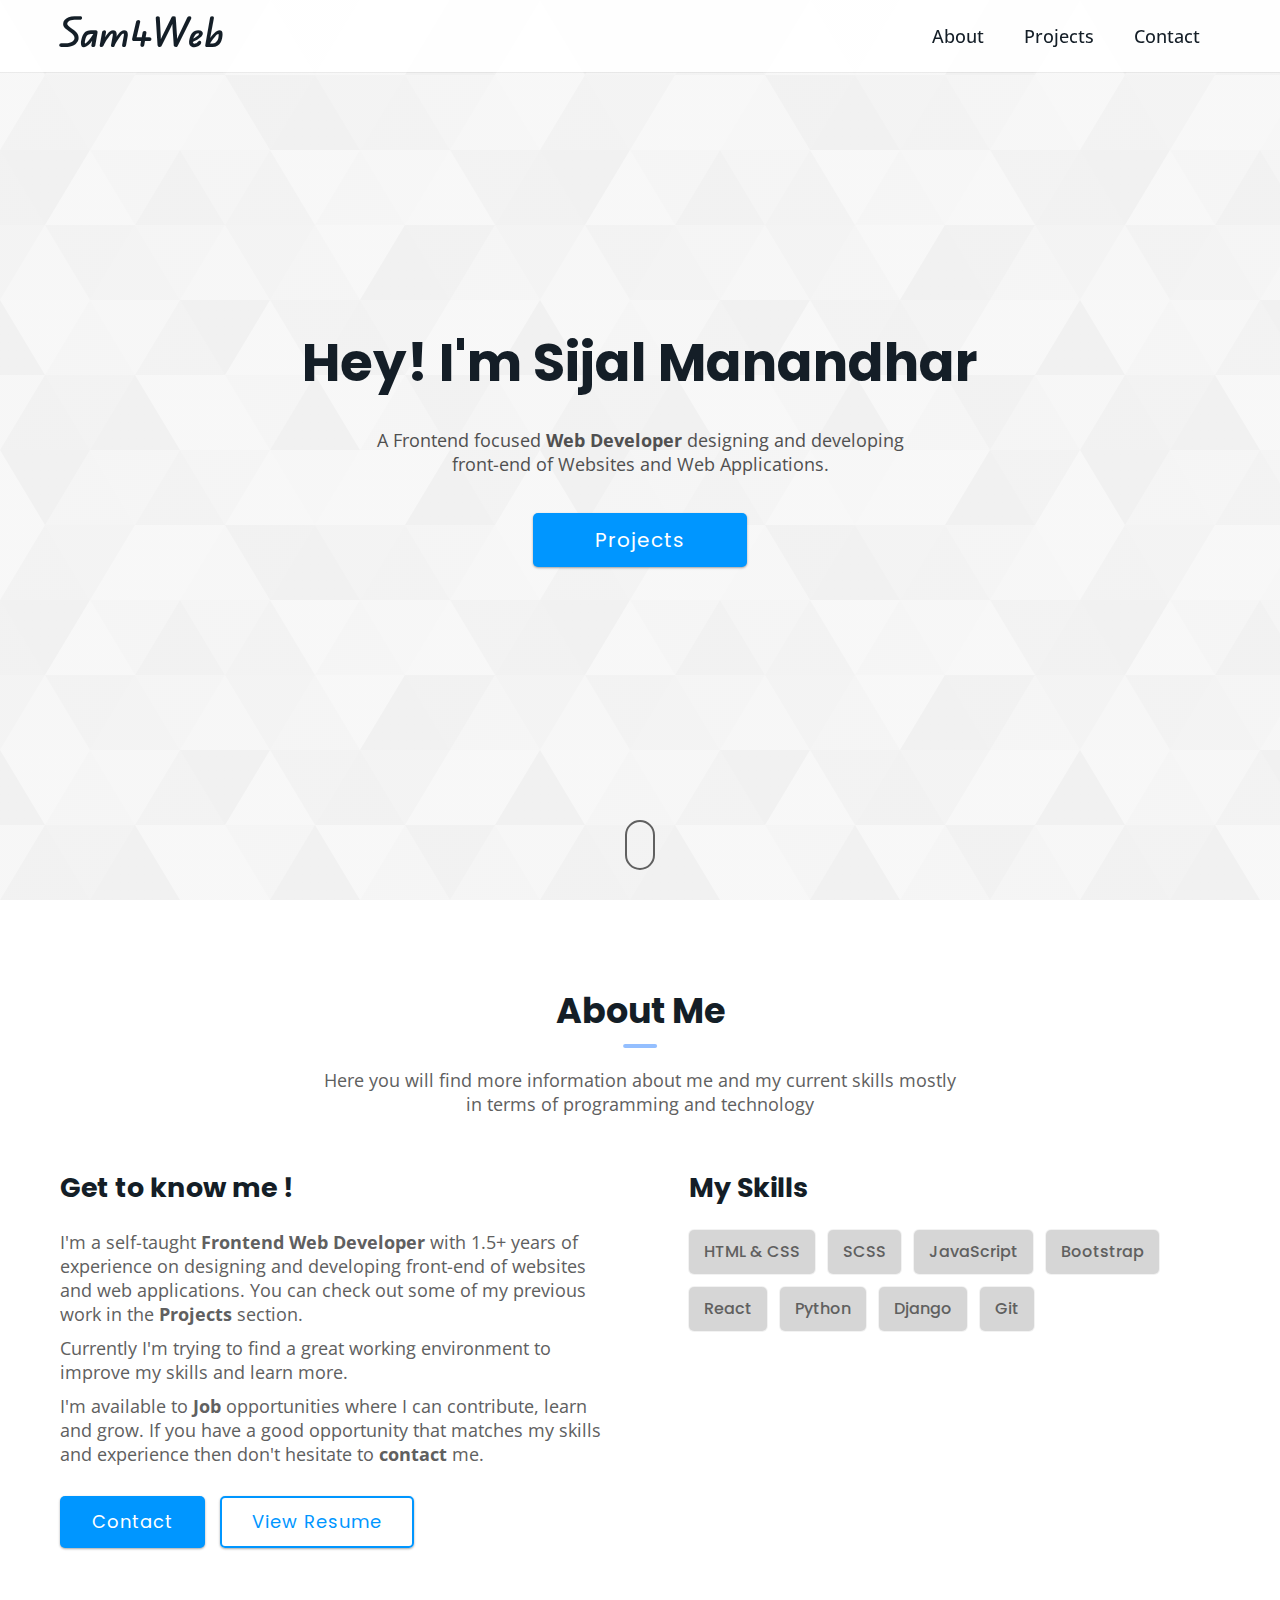
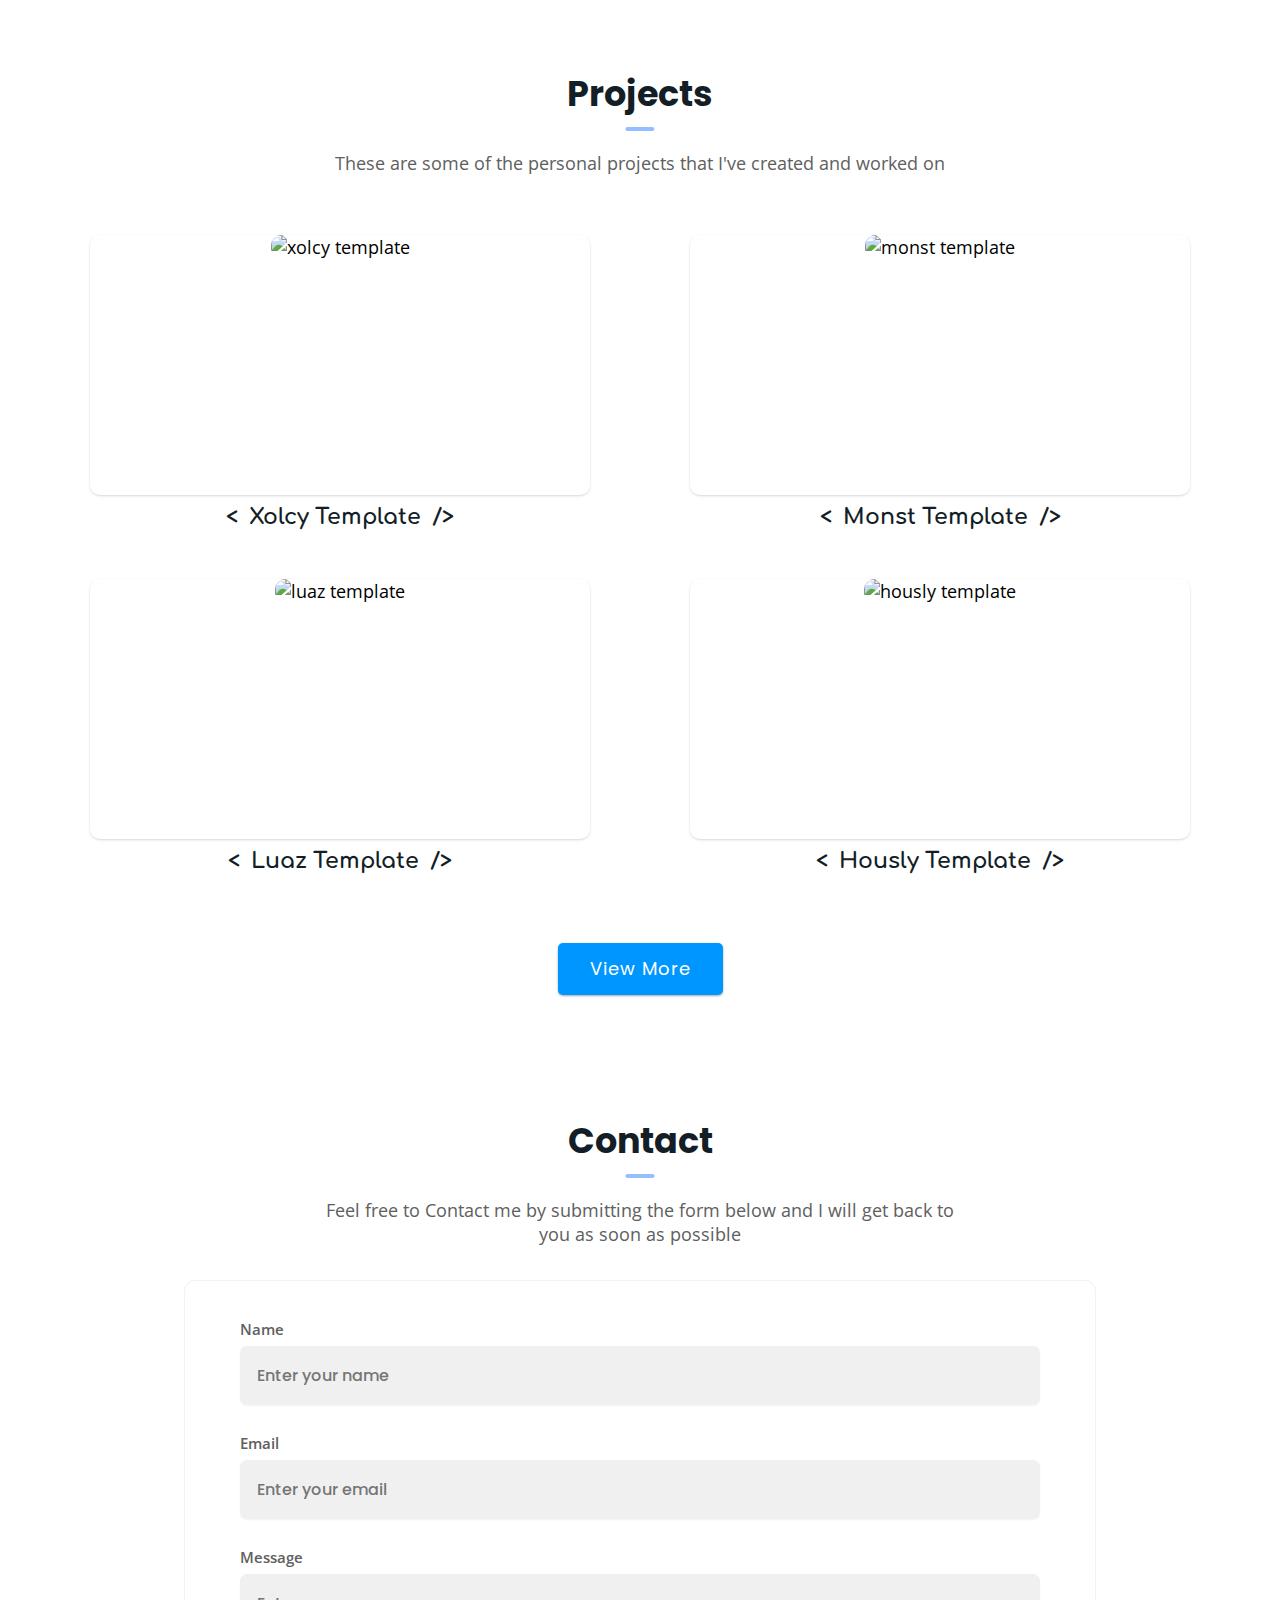
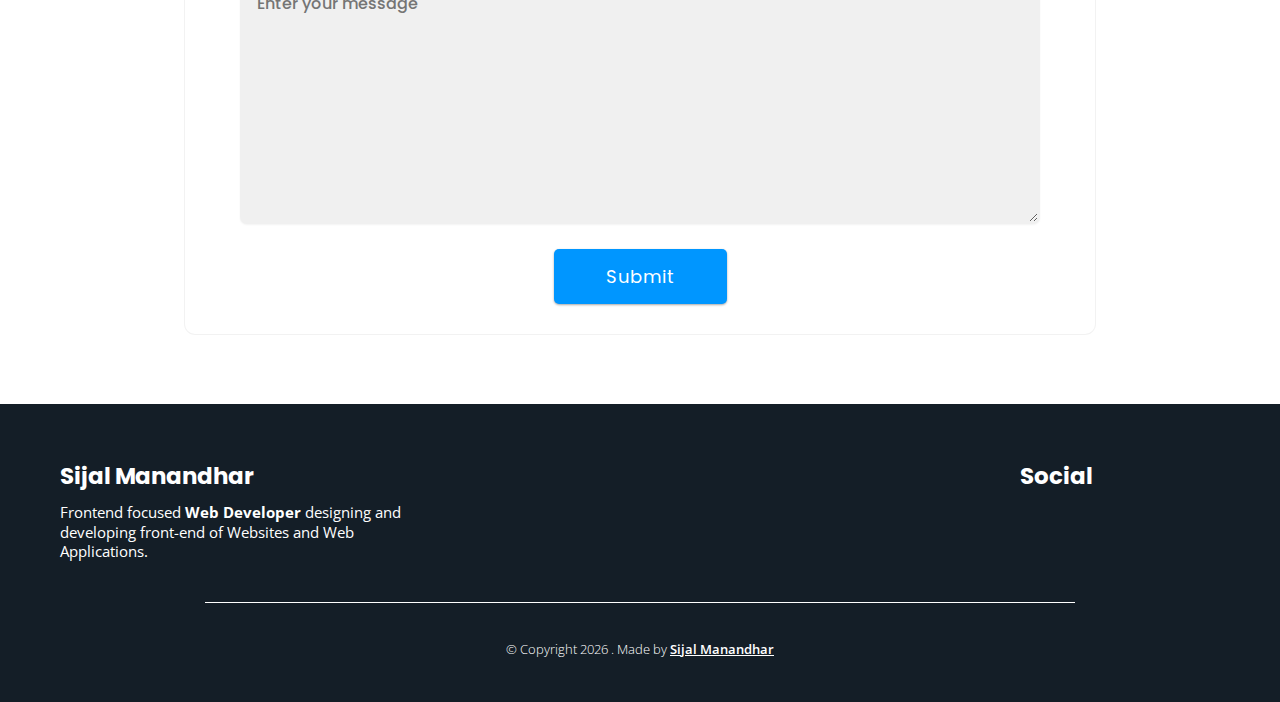
==== index.html @ 00e2dae4 "initail commit" ====
<!DOCTYPE html>
<html lang="en">
  <head>
    <meta charset="UTF-8" />
    <meta name="viewport" content="width=device-width, initial-scale=1.0" />
    <meta http-equiv="X-UA-Compatible" content="ie=edge" />
    <title>Sijal Manandhar | Sam4Web</title>
    <link rel="icon" href="./img/icon.ico" />
    <!-- CSS -->
    <link rel="stylesheet" href="./css/main.min.css" />
  </head>
  <body class="home__page">
    <!-- Preloader -->
    <div id="preloader"></div>

    <!-- Back to Top -->
    <div class="back-to-top">
      <div class="container">
        <i class="fa-solid fa-angle-up"></i>
      </div>
    </div>

    <!-- Header Start -->
    <header class="header">
      <div class="section-container">
        <div class="logo">
          <a class="noselect" href="."> Sam4Web </a>
        </div>
        <!-- / logo -->

        <nav class="nav">
          <ul class="nav-list">
            <li class="nav-item">
              <a href="#about" class="nav-link">About</a>
            </li>
            <li class="nav-item">
              <a href="#projects" class="nav-link">Projects</a>
            </li>
            <li class="nav-item">
              <a href="#contact" class="nav-link">Contact</a>
            </li>
          </ul>
        </nav>
        <!-- / nav -->
      </div>
      <!-- / section-container -->

      <div class="toggle-btn">
        <div class="bar"></div>
      </div>
      <!-- / toggle-btn -->
    </header>
    <!-- / Header End -->

    <!-- Hero Start -->
    <section class="hero">
      <div class="section-container">
        <h1 class="title">Hey! I'm Sijal Manandhar</h1>
        <p class="desc">
          A Frontend focused <strong> Web Developer </strong> designing and
          developing front-end of Websites and Web Applications.
        </p>
        <a href="#projects" class="button">Projects</a>
      </div>

      <div class="mouse-scroll-animation">
        <div class="dot"></div>
      </div>
      <!-- / mouse-scroll-animation -->
    </section>
    <!-- / Hero End -->

    <!-- About Start -->
    <section class="about" id="about">
      <div class="section-container">
        <h2 class="section-title">About Me</h2>
        <p class="section-subtitle">
          Here you will find more information about me and my current skills
          mostly in terms of programming and technology
        </p>

        <div class="content-container">
          <div class="content-main">
            <h3 class="content-title">Get to know me !</h3>
            <div class="content-main__para">
              I'm a self-taught <strong> Frontend Web Developer </strong> with
              1.5+ years of experience on designing and developing front-end of
              websites and web applications. You can check out some of my
              previous work in the <strong> Projects </strong> section.
            </div>
            <!-- / content paragraph -->
            <div class="content-main__para">
              Currently I'm trying to find a great working environment to
              improve my skills and learn more.
            </div>
            <!-- / content paragraph -->
            <div class="content-main__para">
              I'm available to <strong> Job </strong> opportunities where I can
              contribute, learn and grow. If you have a good opportunity that
              matches my skills and experience then don't hesitate to
              <strong> contact </strong> me.
            </div>
            <!-- / content paragraph -->
            <a href="#contact" class="button">Contact</a>
            <a
              href="https://resume.io/r/8tuDJbCVV"
              class="button button-transparent"
              target="_blank"
            >
              View Resume
            </a>
          </div>
          <!-- / content-main -->

          <div class="content-skill">
            <h3 class="content-title">My Skills</h3>
            <ul class="skill-container"></ul>
            <!-- / skill-container -->
          </div>
          <!-- / content-skill -->
        </div>
        <!-- / content container -->
      </div>
      <!-- / section container -->
    </section>
    <!-- About End -->

    <!-- Project Start -->
    <section class="project" id="projects">
      <div class="section-container">
        <h2 class="section-title">Projects</h2>
        <p class="section-subtitle">
          These are some of the personal projects that I've created and worked
          on
        </p>

        <div class="project-container"></div>
        <!-- / project container -->

        <a target="_blank" href="https://github.com/sam4web/" class="button">
          View More
        </a>
      </div>
      <!-- / section container -->
    </section>
    <!-- Project End -->

    <!-- Contact Start -->
    <section class="contact" id="contact">
      <div class="section-container">
        <h2 class="section-title">Contact</h2>
        <p class="section-subtitle">
          Feel free to Contact me by submitting the form below and I will get
          back to you as soon as possible
        </p>

        <div class="form-container">
          <form action="thanks.html">
            <div class="input-container">
              <label for="name">Name</label>
              <input
                type="text"
                name="name"
                id="name"
                placeholder="Enter your name"
                required
              />
            </div>
            <!-- / input container -->

            <div class="input-container">
              <label for="email">Email</label>
              <input
                type="email"
                name="email"
                id="email"
                placeholder="Enter your email"
                required
              />
            </div>
            <!-- / input container -->

            <div class="input-container">
              <label for="message">Message</label>
              <textarea
                name="message"
                id="message"
                placeholder="Enter your message"
                required
              ></textarea>
            </div>
            <!-- / input container -->

            <input type="submit" value="Submit" class="button" />
          </form>
          <!-- / form -->
        </div>
        <!-- / form container -->
      </div>
      <!-- / section container -->
    </section>
    <!-- Contact End -->

    <!-- Footer Start -->
    <footer class="footer">
      <div class="section-container">
        <div class="footer-top">
          <div class="info-container">
            <h3 class="footer-title">Sijal Manandhar</h3>
            <p class="info-desc">
              Frontend focused <strong> Web Developer </strong> designing and
              developing front-end of Websites and Web Applications.
            </p>
          </div>
          <!-- / info container -->

          <div class="social-container">
            <h3 class="footer-title">Social</h3>
            <ul class="social-list"></ul>
            <!-- / social list -->
          </div>
          <!-- / social container -->
        </div>
        <!-- / footer top -->

        <div class="footer-bottom">
          &copy; Copyright
          <script>
            document.write(new Date().getFullYear());
          </script>
          . Made by
          <a href="#">Sijal Manandhar</a>
        </div>
        <!-- / footer bottom -->
      </div>
      <!-- / social container -->
    </footer>
    <!-- Footer End -->

    <!-- JS -->
    <script src="https://code.jquery.com/jquery-3.6.0.min.js"></script>
    <script
      src="https://kit.fontawesome.com/8fae67f1f1.js"
      crossorigin="anonymous"
    ></script>
    <script type="module" src="./js/script.js"></script>
  </body>
</html>
---- css/main.min.css ----
@import"https://fonts.googleapis.com/css2?family=Comfortaa:wght@300;400;500;600&family=Edu+QLD+Beginner&family=Open+Sans:wght@300;400;500;600;700&family=Patrick+Hand&family=Poppins:wght@300;400;500;600&display=swap";*{margin:0;padding:0;box-sizing:border-box;transition:150ms color linear,200ms background-color ease-in-out,150ms width linear,200ms border-color linear,transform 200ms linear,margin 220ms linear,150ms opacity linear}*::-moz-selection{background-color:#94bfff;color:#fff}*::selection{background-color:#94bfff;color:#fff}html{scroll-behavior:smooth}h1,h2,h3,h4{font-family:"Poppins",sans-serif;font-weight:700;color:#141e27}body{width:100%;height:200vh;font-size:18px;line-height:24px;font-family:"Open Sans",sans-serif}@media only screen and (max-width: 768px){body{font-size:16px}}img{max-width:100%;height:auto}ul{margin:0;padding:0}li{list-style:none}a{cursor:pointer;text-decoration:none}a i{cursor:pointer}.noselect{-webkit-user-select:none;-moz-user-select:none;-ms-user-select:none;user-select:none}#preloader{background:#0096ff url(../img/loading.svg) no-repeat center center;background-size:10%;width:100%;height:100vh;position:fixed;z-index:1000}.section-container{max-width:1200px;width:100%;margin:0 auto;margin-top:1vh;padding:35px 20px;text-align:center}@media only screen and (max-width: 768px){.section-container{padding:20px 15px}}.section-container:hover .section-title::after{width:40%;background-color:#0096ff}.section-container .section-title{margin-top:55px;margin-bottom:45px;color:#141e27;font-size:35px;position:relative;display:inline-block}.section-container .section-title::after{content:"";position:absolute;bottom:-25px;left:50%;transform:translateX(-50%);width:20%;height:4.5px;border-radius:40px;background-color:#94bfff;transition:150ms color linear,200ms background-color ease-in-out,150ms width linear,200ms border-color linear,transform 200ms linear,margin 220ms linear,150ms opacity linear}@media only screen and (max-width: 768px){.section-container .section-title::after{background-color:#0096ff}}@media only screen and (max-width: 768px){.section-container .section-title{font-size:30px;margin-bottom:35px}.section-container .section-title::after{bottom:-20px}}.section-container .section-subtitle{max-width:650px;width:100%;margin:0 auto;margin-bottom:35px;color:#606060}@media only screen and (max-width: 768px){.section-container .section-subtitle{max-width:450px}}.button{cursor:pointer;display:inline-block;background-color:#0096ff;color:#fff;padding:12px 30px;border-radius:5px;font-size:inherit;font-family:"Poppins",sans-serif;border:2px solid rgba(0,0,0,0);letter-spacing:1px;box-shadow:rgba(0,0,0,.12) 0px 1px 3px,rgba(0,0,0,.24) 0px 1px 2px;transition:150ms color linear,200ms background-color ease-in-out,150ms width linear,200ms border-color linear,transform 200ms linear,margin 220ms linear,150ms opacity linear}.button:hover,.button-transparent{border-color:#0096ff;background-color:rgba(255,255,255,.5019607843);color:#0096ff;transform:translateY(-5px)}@media only screen and (max-width: 768px){.button{padding:10px 20px}}@media only screen and (max-width: 565px){.button{padding:5px 15px}}.button-transparent{transform:translateY(0)}.back-to-top{display:none}.back-to-top .container{display:flex;justify-content:center;align-items:center;cursor:pointer;width:40px;height:40px;color:#0096ff;border:2px solid #0096ff;border-radius:40px;position:fixed;bottom:40px;right:40px;background-color:rgba(0,0,0,0)}.back-to-top .container:hover{background-color:#0096ff;color:#fff}.back-to-top i{font-size:20px}.header{z-index:100;position:fixed;width:100%;box-shadow:rgba(0,0,0,.05) 0px 0px 0px 1px;background-color:rgba(255,255,255,.9)}.header::after{content:"";position:absolute;bottom:0;left:0;width:0;height:2px;background-color:#0096ff;transition:150ms color linear,200ms background-color ease-in-out,150ms width linear,200ms border-color linear,transform 200ms linear,margin 220ms linear,150ms opacity linear}.header .section-container{display:flex;justify-content:space-between;align-items:center;text-align:left;padding:20px;margin:auto;transition:padding 200ms linear}@media only screen and (max-width: 768px){.header .section-container{padding:15px}}.header .logo a{font-size:40px;font-weight:600;color:#141e27;cursor:pointer;font-family:"Edu QLD Beginner",cursive;transition:150ms color linear,200ms background-color ease-in-out,150ms width linear,200ms border-color linear,transform 200ms linear,margin 220ms linear,150ms opacity linear,font-size 200ms linear}.header .logo a:hover{color:#0096ff}@media only screen and (max-width: 768px){.header .logo a{font-size:30px}}@media only screen and (max-width: 565px){.header .nav{display:none}}.header .nav-list{display:flex;justify-content:space-between;align-items:center}.header .nav-item{margin:0 15px}@media only screen and (max-width: 768px){.header .nav-item{margin:0 5px}}.header .nav-link{padding:5px;color:#141e27;font-weight:500;position:relative}.header .nav-link::after{content:"";position:absolute;bottom:2px;left:50%;transform:translateX(-50%);width:0;height:2px;border-radius:40px;background-color:#0096ff;transition:inherit}.header .nav-link:hover,.header .nav-link:focus{color:#0096ff}.header .nav-link:hover::after,.header .nav-link:focus::after{width:40%}.header .toggle-btn{display:none;position:fixed;top:30px;right:20px}@media only screen and (max-width: 565px){.header .toggle-btn{display:block}}.header .toggle-btn .bar{width:25px;height:2.5px;border-radius:70px;background-color:#141e27;position:relative;transition:150ms all linear}.header .toggle-btn .bar::before,.header .toggle-btn .bar::after{content:"";position:absolute;width:inherit;height:inherit;background-color:inherit;border-radius:inherit;transition:inherit}.header .toggle-btn .bar::before{bottom:7px}.header .toggle-btn .bar::after{top:7px}.header-toggle-active::after{width:100%}.header-toggle-active .section-container{flex-direction:column;align-items:flex-start;padding-bottom:0 !important}.header-toggle-active .nav{display:block}.header-toggle-active .nav-list{display:block;margin:15px auto}.header-toggle-active .nav-item{margin:8px 0}.header-toggle-active .nav-link{padding:10px 0 !important}.header-toggle-active .nav-link::after{display:none !important}.header-toggle-active .toggle-btn .bar{transform:rotate(135deg);background-color:#0096ff}.header-toggle-active .toggle-btn .bar::before{display:none}.header-toggle-active .toggle-btn .bar::after{top:0;transform:rotate(90deg)}.header-scroll-active .section-container{padding:15px}.header-scroll-active .logo a{font-size:35px}.header-scroll-active .nav-link{padding:0 5px}.header-scroll-active .nav-link::after{bottom:-3px}.footer{background-color:#141e27;color:#fff}.footer .section-container{padding-top:60px;padding-bottom:40px;text-align:left;margin-top:0}.footer-top{display:flex;justify-content:space-between;align-items:center;align-items:flex-start;padding-bottom:40px}@media only screen and (max-width: 565px){.footer-top{display:block}.footer-top .info-container{max-width:385px}.footer-top .social-container{margin-top:30px}}.footer .info-container{flex-basis:380px}@media only screen and (max-width: 768px){.footer .info-container{flex-basis:300px}}.footer .social-container{flex-basis:200px}@media only screen and (max-width: 768px){.footer .social-container{flex-basis:150px}}.footer .footer-title{color:#fff;font-size:23px;margin-bottom:15px}.footer .info-desc{font-size:15px;line-height:19.5px}.footer .social-item{display:inline-block;margin-right:10px}.footer .social-item a{color:#fff}.footer .social-item a:hover{color:#94bfff}.footer .social-item a i{font-size:22px}.footer-bottom{max-width:870px;margin:auto;text-align:center;font-size:12.5px;font-weight:300;padding-top:35px;border-top:1px solid #fff}.footer-bottom a{color:#fff;text-decoration:underline;font-weight:600}.footer-bottom a:hover{color:#94bfff}.thanks__page{display:grid;height:100vh;place-items:center}.thanks__page .icon-container{background-color:#0096ff;display:inline-block;padding:40px;border-radius:45px;margin-bottom:55px}@media only screen and (max-width: 565px){.thanks__page .icon-container{padding:25px;margin-bottom:30px}}.thanks__page .icon-container i{font-size:60px;color:#fff}@media only screen and (max-width: 565px){.thanks__page .icon-container i{font-size:40px}}.thanks__page .content-container h2{font-size:50px;margin-bottom:30px;color:#141e27}@media only screen and (max-width: 565px){.thanks__page .content-container h2{font-size:30px;margin-bottom:15px}}.thanks__page .content-container p{color:#606060;font-size:18px}@media only screen and (max-width: 565px){.thanks__page .content-container p{font-size:16px}}.thanks__page .back_to_home a{color:#0096ff;transition:150ms color linear,200ms background-color ease-in-out,150ms width linear,200ms border-color linear,transform 200ms linear,margin 220ms linear,150ms opacity linear}.thanks__page .back_to_home a:hover,.thanks__page .back_to_home a:focus{color:#141e27}.thanks__page .back_to_home a:hover .fa-arrow-left,.thanks__page .back_to_home a:focus .fa-arrow-left{opacity:1}.thanks__page .back_to_home a .fa-arrow-left{opacity:0}.thanks__page .back_to_home a .fa-house{color:#0096ff !important}.home__page .hero{height:100vh;background-image:linear-gradient(to right, rgba(245, 245, 245, 0.75), rgba(245, 245, 245, 0.75)),url("../img/hero-bg.svg");background-attachment:fixed;background-position:center;background-repeat:no-repeat;background-size:cover;display:grid;gap:0;justify-content:flex-start;align-items:stretch;place-content:center}.home__page .hero .section-container{margin:auto;text-align:center}.home__page .hero .title{font-size:53px;line-height:58px;margin-bottom:36px}@media only screen and (max-width: 768px){.home__page .hero .title{font-size:45px;line-height:53px;margin-bottom:22px}}.home__page .hero .desc{max-width:530px;margin:0 auto;margin-bottom:37px;color:#505050}@media only screen and (max-width: 768px){.home__page .hero .desc{margin-bottom:24px}}.home__page .hero .button{padding:13px 60px;font-size:20px}@media only screen and (max-width: 768px){.home__page .hero .button{padding:10px 30px;font-size:18px}}.home__page .hero .mouse-scroll-animation{position:absolute;bottom:30px;left:50%;transform:translateX(-50%);width:30px;height:50px;border:2px solid #606060;border-radius:40px}@media only screen and (max-width: 768px){.home__page .hero .mouse-scroll-animation{display:none !important}}.home__page .hero .mouse-scroll-animation .dot{width:7px;height:7px;border-radius:40px;position:absolute;top:10px;left:50%;transform:translateX(-50%);-webkit-animation:mouse-scroll-animation 1250ms linear infinite forwards;animation:mouse-scroll-animation 1250ms linear infinite forwards}@-webkit-keyframes mouse-scroll-animation{0%{top:10px;background-color:#606060}75%{background-color:rgba(0,0,0,0)}100%{top:40px}}@keyframes mouse-scroll-animation{0%{top:10px;background-color:#606060}75%{background-color:rgba(0,0,0,0)}100%{top:40px}}.home__page .about .content-container{margin-top:60px !important;text-align:left;display:grid;gap:70px;justify-content:flex-start;align-items:stretch;grid-template-columns:1fr .95fr}@media only screen and (max-width: 992px){.home__page .about .content-container{text-align:justify;gap:40px}}@media only screen and (max-width: 768px){.home__page .about .content-container{grid-template-columns:1fr;text-align:left;max-width:500px;margin:0 auto;gap:60px}}@media only screen and (max-width: 565px){.home__page .about .content-container{font-size:15px}.home__page .about .content-container .content-main{text-align:center}}.home__page .about .button-transparent{margin-left:10px}.home__page .about .content-title{font-size:27px;margin-bottom:30px}@media only screen and (max-width: 768px){.home__page .about .content-title{font-size:23px;margin-bottom:15px}}.home__page .about .content-main__para{color:#606060;margin-bottom:10px;text-align:left}.home__page .about .content-main__para a,.home__page .about .content-main__para strong{font-weight:700}.home__page .about .content-main__para a{color:#0096ff;text-decoration:underline}.home__page .about .skill-container{display:flex;justify-content:flex-start;align-items:center;margin-top:5px;flex-wrap:wrap}@media only screen and (max-width: 565px){.home__page .about .skill-container{justify-content:center}}.home__page .about .skill-container .skill{font-family:"Poppins",sans-serif;color:#606060;background-color:#d6d6d6;padding:10px 15px;font-weight:500;font-size:16px;border-radius:5px;box-shadow:rgba(0,0,0,.05) 0px 0px 0px 1px;margin-right:13px;margin-bottom:13px;transition:150ms color linear,200ms background-color ease-in-out,150ms width linear,200ms border-color linear,transform 200ms linear,margin 220ms linear,150ms opacity linear}.home__page .about .skill-container .skill:hover{background-color:#94bfff;color:#141e27}@media only screen and (max-width: 992px){.home__page .about .skill-container .skill{padding:5px 10px}}.home__page .about .button{margin-top:20px}@media only screen and (max-width: 565px){.home__page .about .button{margin-top:10px}}.home__page .project .project-container{margin-top:60px;margin-bottom:60px;display:grid;gap:40px;justify-content:flex-start;align-items:stretch;grid-template-columns:repeat(auto-fit, minmax(500px, 1fr))}@media only screen and (max-width: 565px){.home__page .project .project-container{grid-template-columns:1fr}}.home__page .project .project-item{margin:0 auto;transition:150ms color linear,200ms background-color ease-in-out,150ms width linear,200ms border-color linear,transform 200ms linear,margin 220ms linear,150ms opacity linear;max-width:500px;width:100%}.home__page .project .project-item:hover .project-item__title a{color:#0096ff}.home__page .project .project-item:hover .project-item__title::before,.home__page .project .project-item:hover .project-item__title::after{margin:0 10px}.home__page .project .project-item:hover .project-item__image::after{width:100%}.home__page .project .project-item:hover .project-item__image img{transform:scale(1.2)}.home__page .project .project-item:hover .project-item__image ul{opacity:1}.home__page .project .project-item__image{box-shadow:rgba(0,0,0,.1) 0px 1px 3px 0px,rgba(0,0,0,.06) 0px 1px 2px 0px;width:100%;height:260px;transition:150ms color linear,200ms background-color ease-in-out,150ms width linear,200ms border-color linear,transform 200ms linear,margin 220ms linear,150ms opacity linear;overflow:hidden;border-radius:10px;position:relative}@media only screen and (max-width: 565px){.home__page .project .project-item__image{height:200px}}.home__page .project .project-item__image ul{display:flex;z-index:50;position:absolute;top:50%;left:50%;opacity:0;transform:translate(-50%, -50%);transition:150ms all linear 200ms}.home__page .project .project-item__image ul a{margin:0 15px;font-size:20px;color:#0096ff;transition:150ms color linear,200ms background-color ease-in-out,150ms width linear,200ms border-color linear,transform 200ms linear,margin 220ms linear,150ms opacity linear}.home__page .project .project-item__image ul a:hover{color:#94bfff}.home__page .project .project-item__image::after{content:"";width:0%;height:100%;position:absolute;bottom:0;left:0;background-color:rgba(255,255,255,.8);transition:150ms color linear,200ms background-color ease-in-out,150ms width linear,200ms border-color linear,transform 200ms linear,margin 220ms linear,150ms opacity linear}.home__page .project .project-item__image img{border-radius:inherit;transition:150ms color linear,200ms background-color ease-in-out,150ms width linear,200ms border-color linear,transform 200ms linear,margin 220ms linear,150ms opacity linear;width:100%;height:100%}.home__page .project .project-item__title{font-family:"Comfortaa",cursive;text-transform:capitalize;padding:10px 5px;font-size:22px;cursor:context-menu;transition:150ms color linear,200ms background-color ease-in-out,150ms width linear,200ms border-color linear,transform 200ms linear,margin 220ms linear,150ms opacity linear}.home__page .project .project-item__title a{color:#141e27}.home__page .project .project-item__title:hover::before,.home__page .project .project-item__title:hover::after{color:#94bfff}.home__page .project .project-item__title::before,.home__page .project .project-item__title::after{margin:0 5px;transition:150ms color linear,200ms background-color ease-in-out,150ms width linear,200ms border-color linear,transform 200ms linear,margin 220ms linear,150ms opacity linear}.home__page .project .project-item__title::before{content:"<"}.home__page .project .project-item__title::after{content:"/>"}.home__page .contact{background-image:linear-gradient(to right, rgba(245, 245, 245, 0.7019607843), rgba(245, 245, 245, 0.7019607843)),url("../img/hero-bg.svg");background-attachment:fixed;background-position:center;background-repeat:no-repeat;background-size:cover}.home__page .contact .section-container{max-width:950px;padding-bottom:70px}.home__page .contact .form-container{background-color:#fff;border-radius:10px;box-shadow:rgba(0,0,0,.05) 0px 0px 0px 1px;padding:35px 20px;padding-bottom:30px}.home__page .contact .input-container{max-width:800px;width:100%;margin:0 auto;margin-bottom:25px;text-align:left}.home__page .contact label{font-size:15px;font-weight:600;color:#606060;display:inline-block;margin-bottom:5px;transition:150ms color linear,200ms background-color ease-in-out,150ms width linear,200ms border-color linear,transform 200ms linear,margin 220ms linear,150ms opacity linear}.home__page .contact label:hover{color:#0096ff}.home__page .contact input:not([type=submit]),.home__page .contact textarea{cursor:text;display:block;width:100%;background-color:#f0f0f0;border:2px solid rgba(0,0,0,0);border-radius:7px;outline:none;transition:150ms color linear,200ms background-color ease-in-out,150ms width linear,200ms border-color linear,transform 200ms linear,margin 220ms linear,150ms opacity linear;padding:15px;font-size:16px;font-weight:500;font-family:"Poppins",sans-serif;box-shadow:rgba(0,0,0,.05) 0px 1px 2px 0px}@media only screen and (max-width: 565px){.home__page .contact input:not([type=submit]),.home__page .contact textarea{padding-top:10px;padding-bottom:10px}}.home__page .contact input:not([type=submit])::-moz-placeholder, .home__page .contact textarea::-moz-placeholder{-moz-transition:inherit;transition:inherit}.home__page .contact input:not([type=submit]):-ms-input-placeholder, .home__page .contact textarea:-ms-input-placeholder{-ms-transition:inherit;transition:inherit}.home__page .contact input:not([type=submit])::placeholder,.home__page .contact textarea::placeholder{transition:inherit}.home__page .contact input:not([type=submit]):focus,.home__page .contact textarea:focus{border-color:#94bfff;background-color:#fff}.home__page .contact input:not([type=submit]):focus::-moz-placeholder, .home__page .contact textarea:focus::-moz-placeholder{color:rgba(0,0,0,0)}.home__page .contact input:not([type=submit]):focus:-ms-input-placeholder, .home__page .contact textarea:focus:-ms-input-placeholder{color:rgba(0,0,0,0)}.home__page .contact input:not([type=submit]):focus::placeholder,.home__page .contact textarea:focus::placeholder{color:rgba(0,0,0,0)}.home__page .contact textarea{resize:vertical;min-height:60px;height:250px}.home__page .contact input[type=submit]{padding-left:50px;padding-right:50px}@media only screen and (max-width: 768px){.home__page .contact input[type=submit]{padding-left:30px;padding-right:30px}}/*# sourceMappingURL=main.min.css.map */
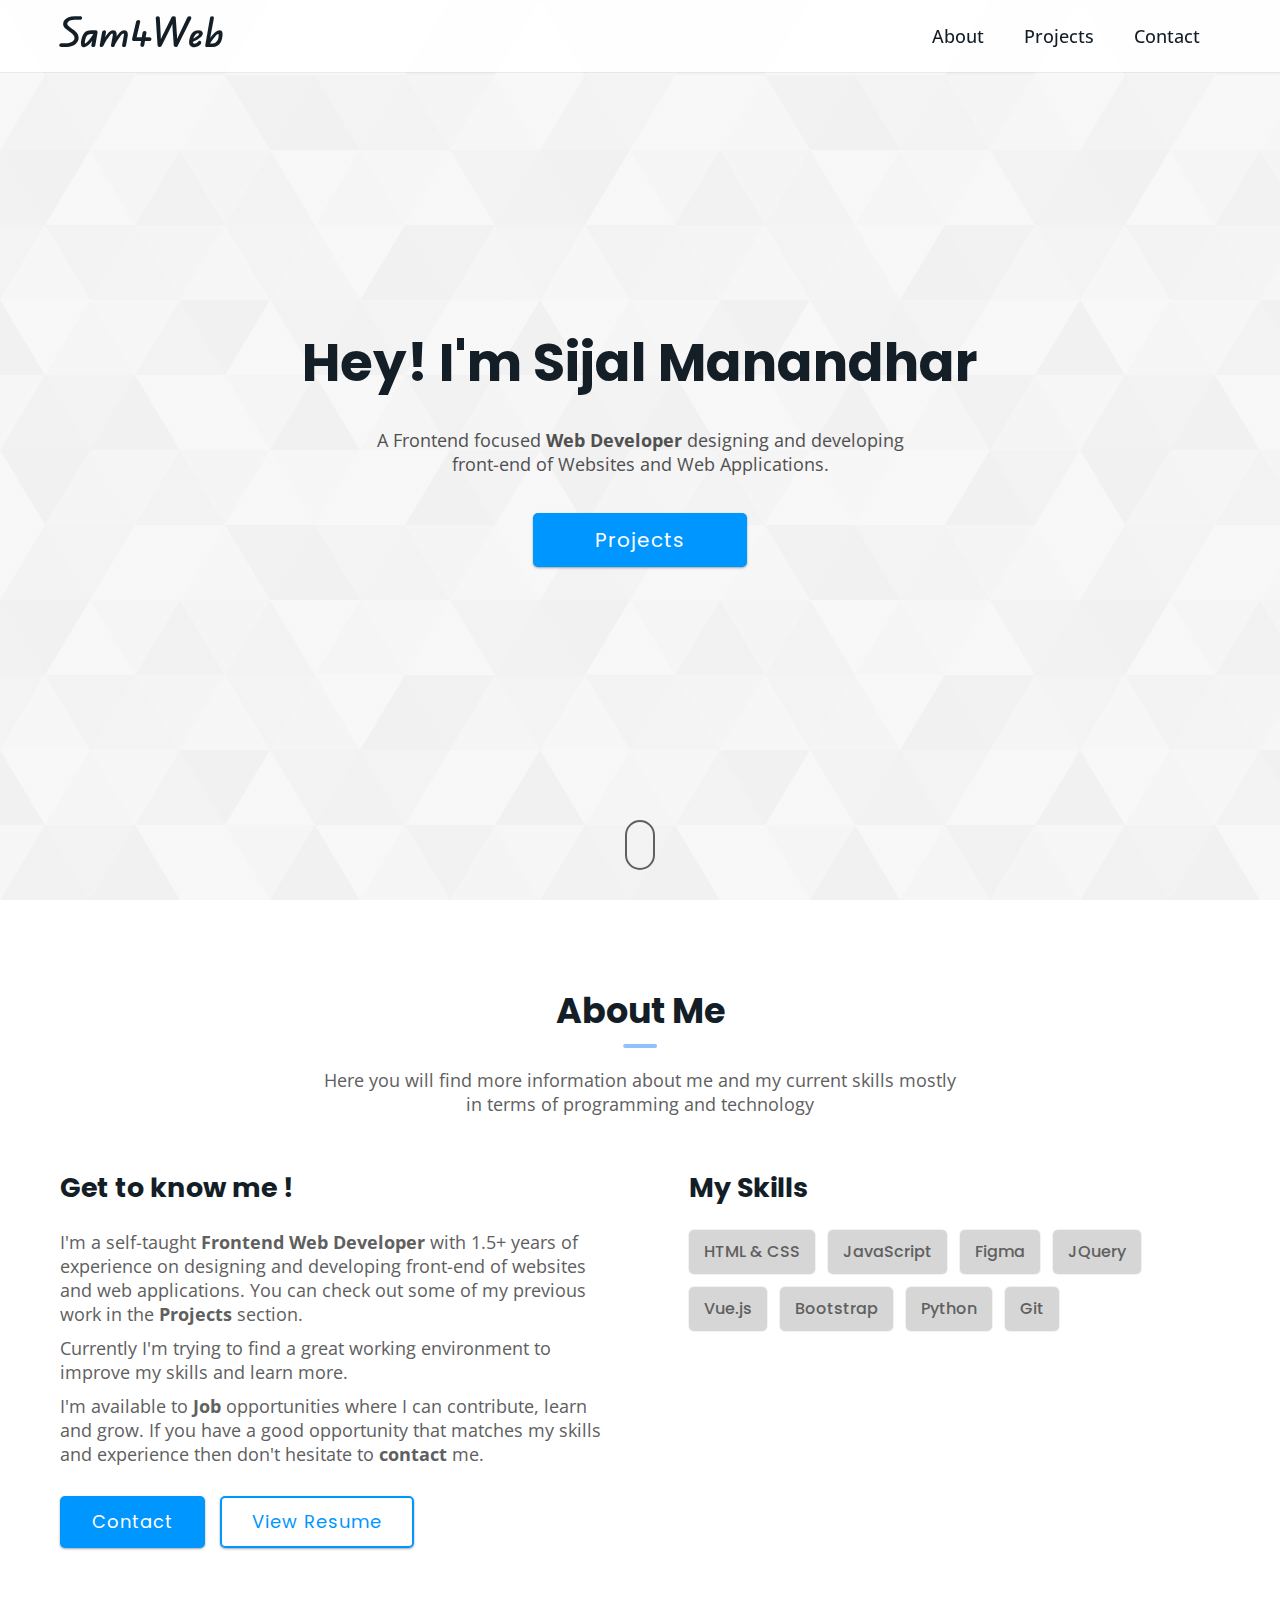
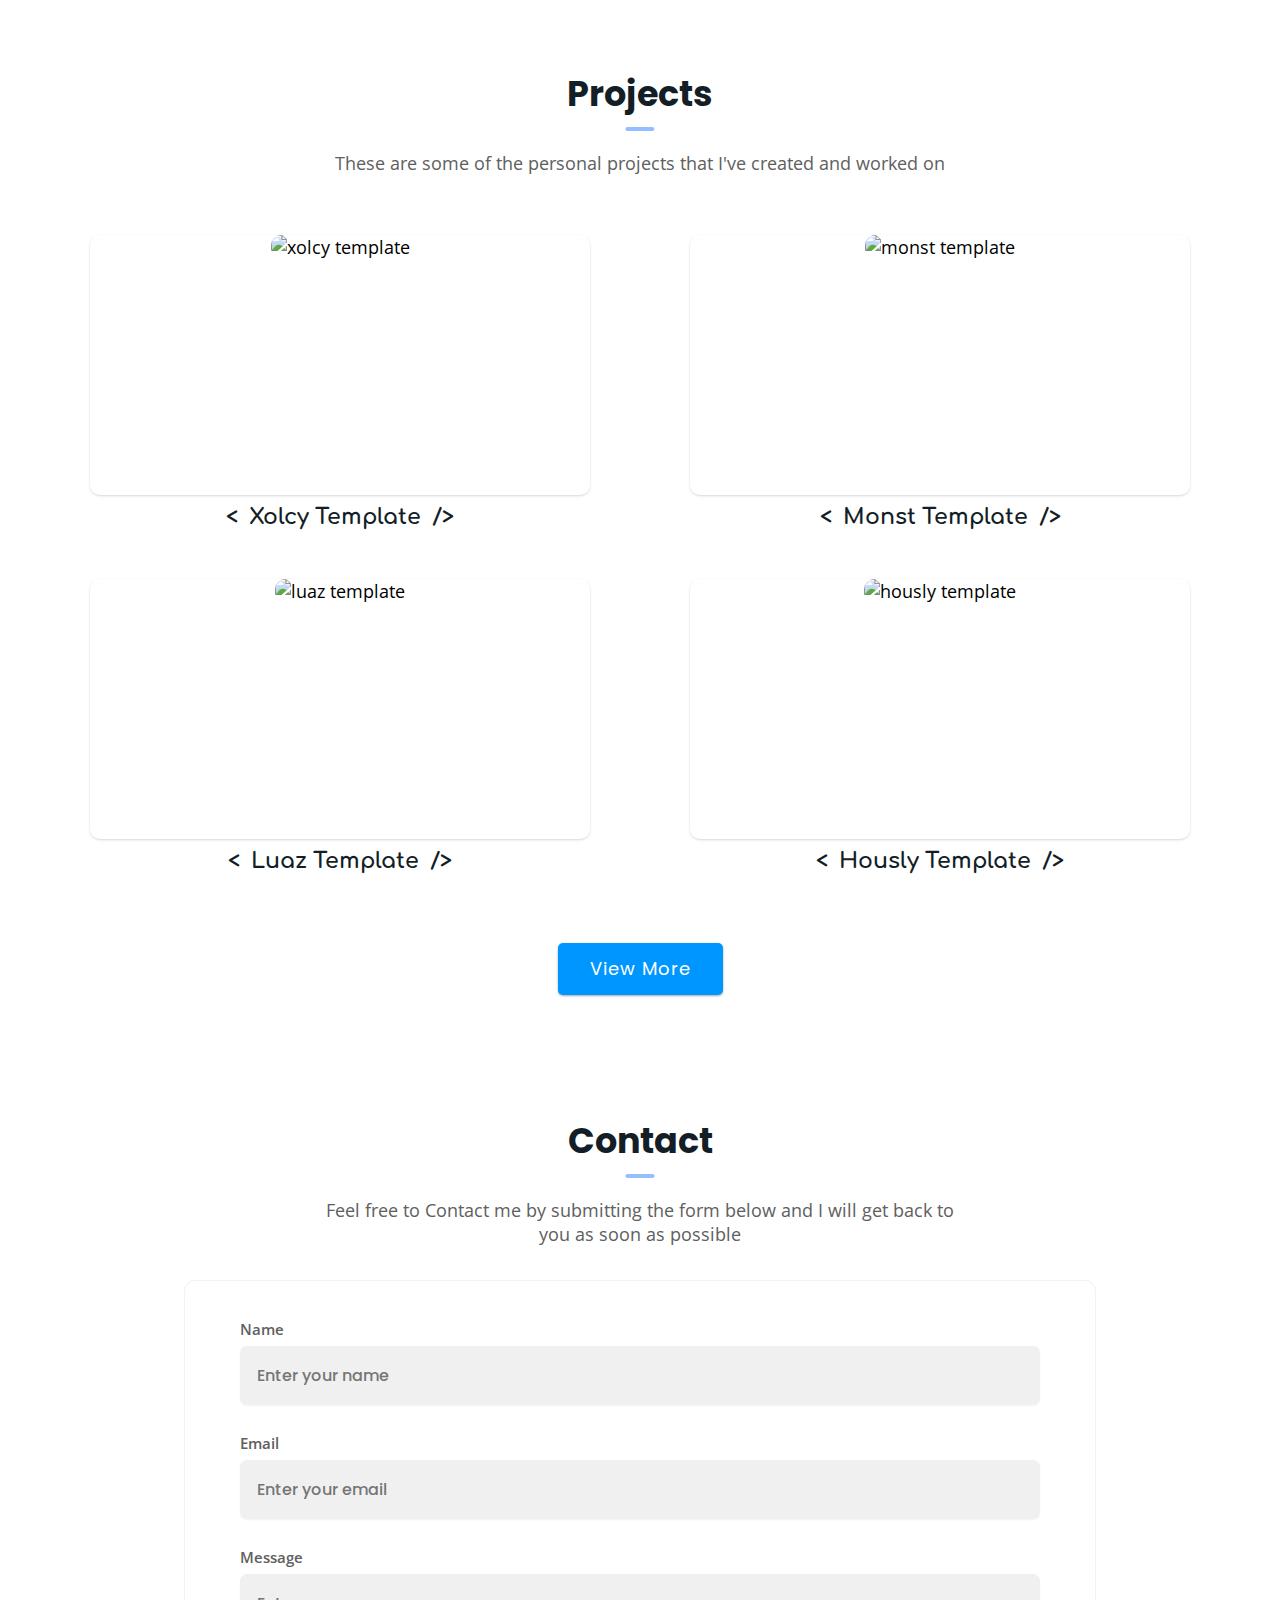
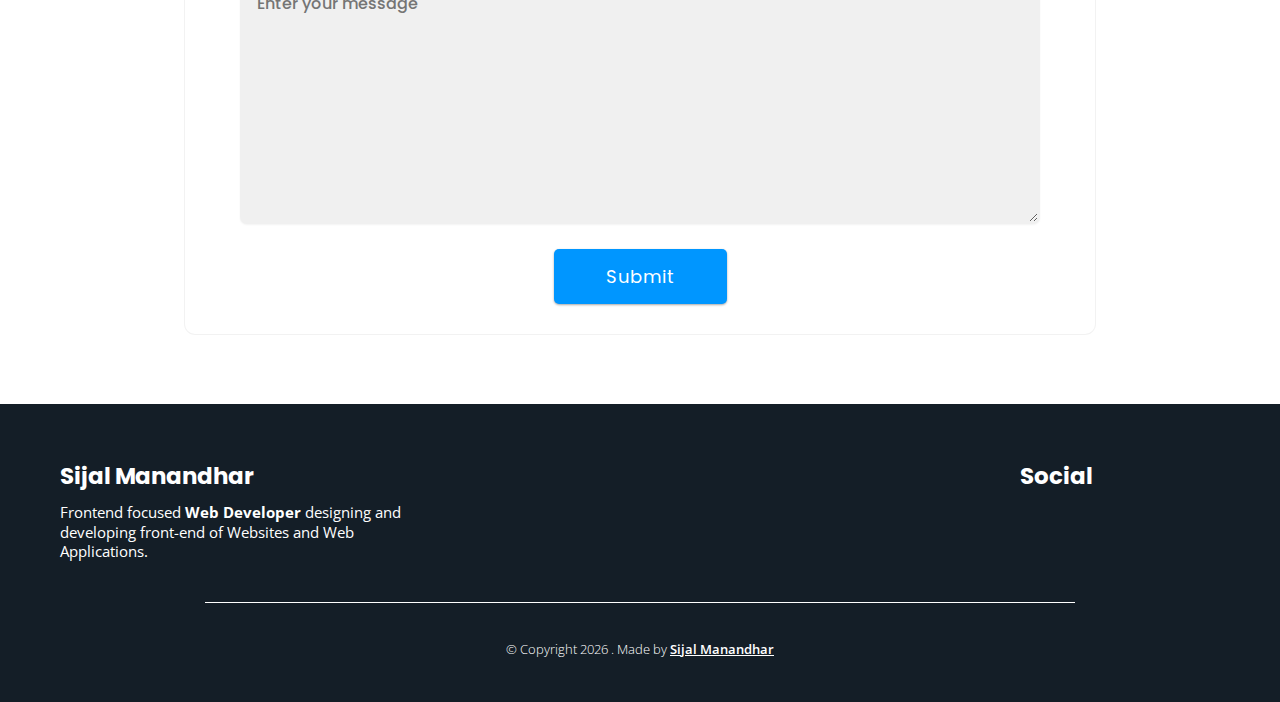
==== commit 10176ac0: "changed few skill items, added 2022 resume.pdf file" ====
--- a/index.html
+++ b/index.html
@@ -103,7 +103,7 @@
             <!-- / content paragraph -->
             <a href="#contact" class="button">Contact</a>
             <a
-              href="https://resume.io/r/8tuDJbCVV"
+              href="./resume2022.pdf"
               class="button button-transparent"
               target="_blank"
             >
